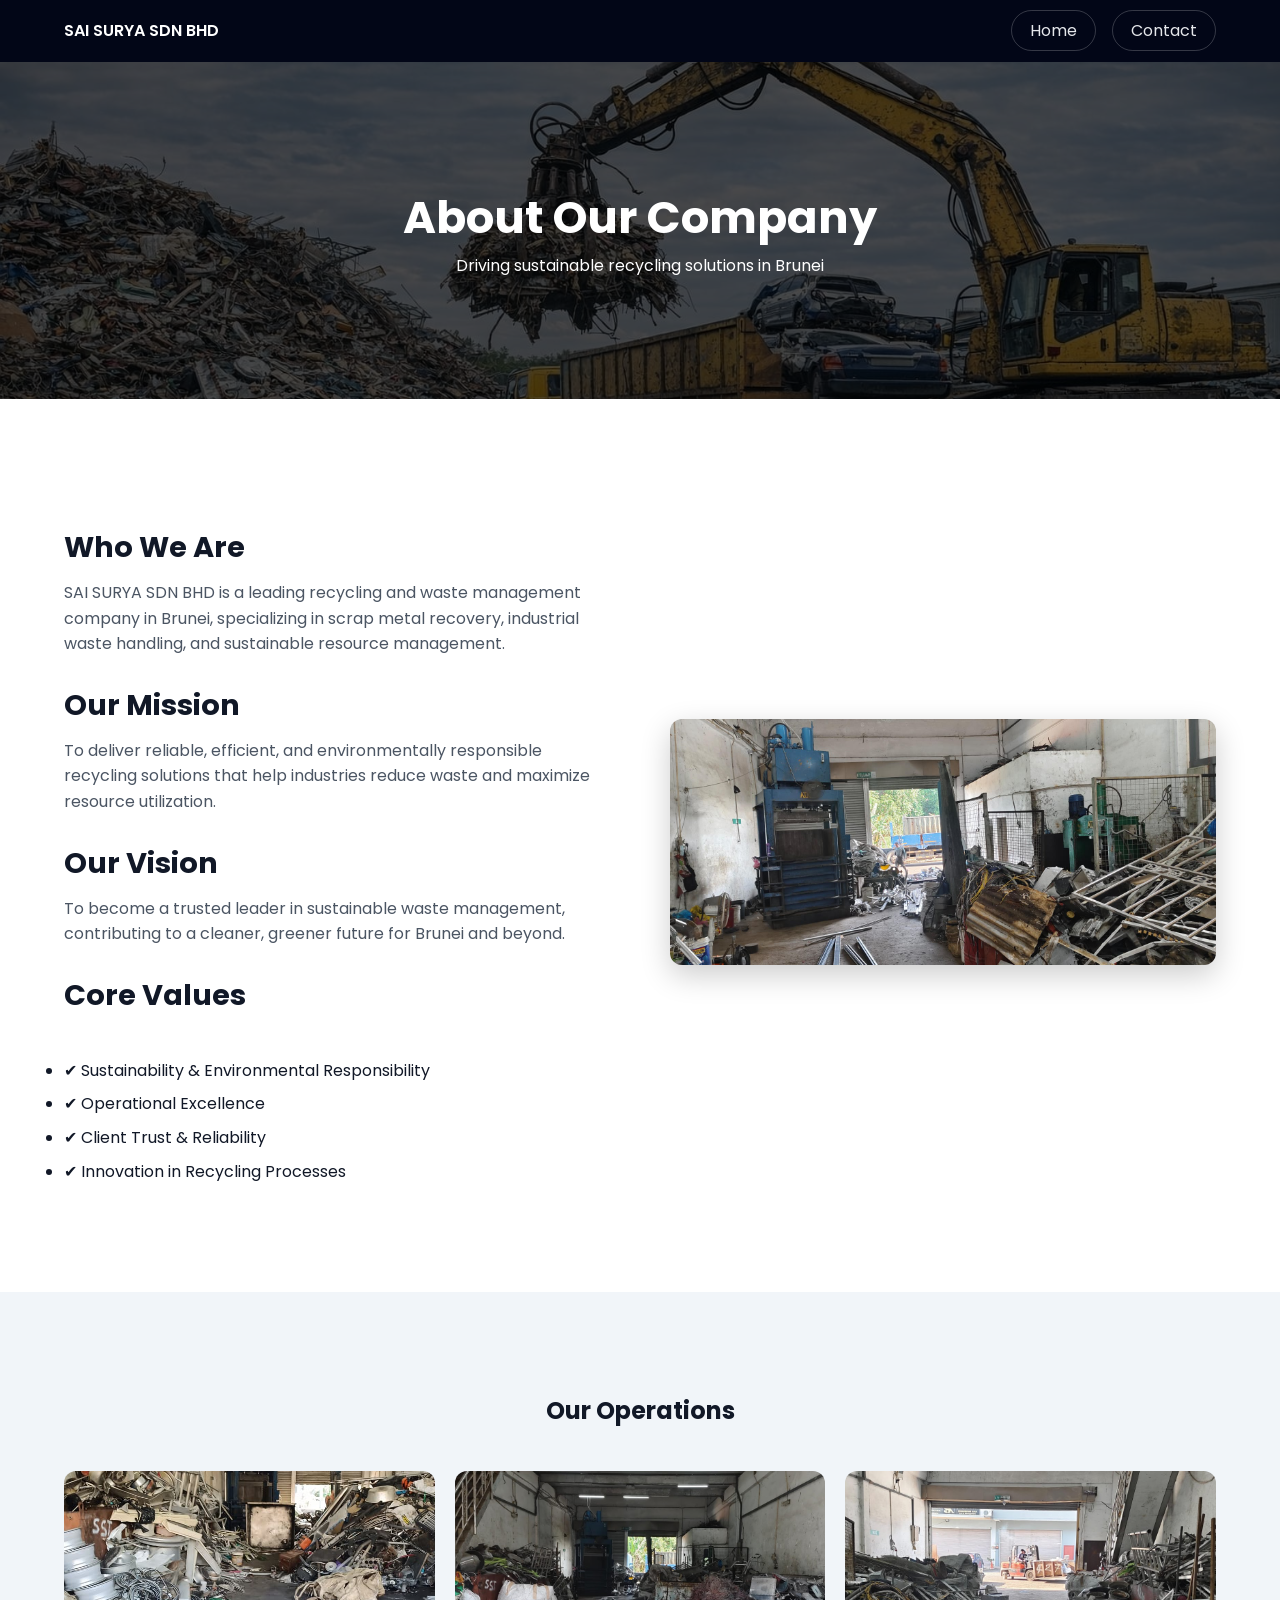
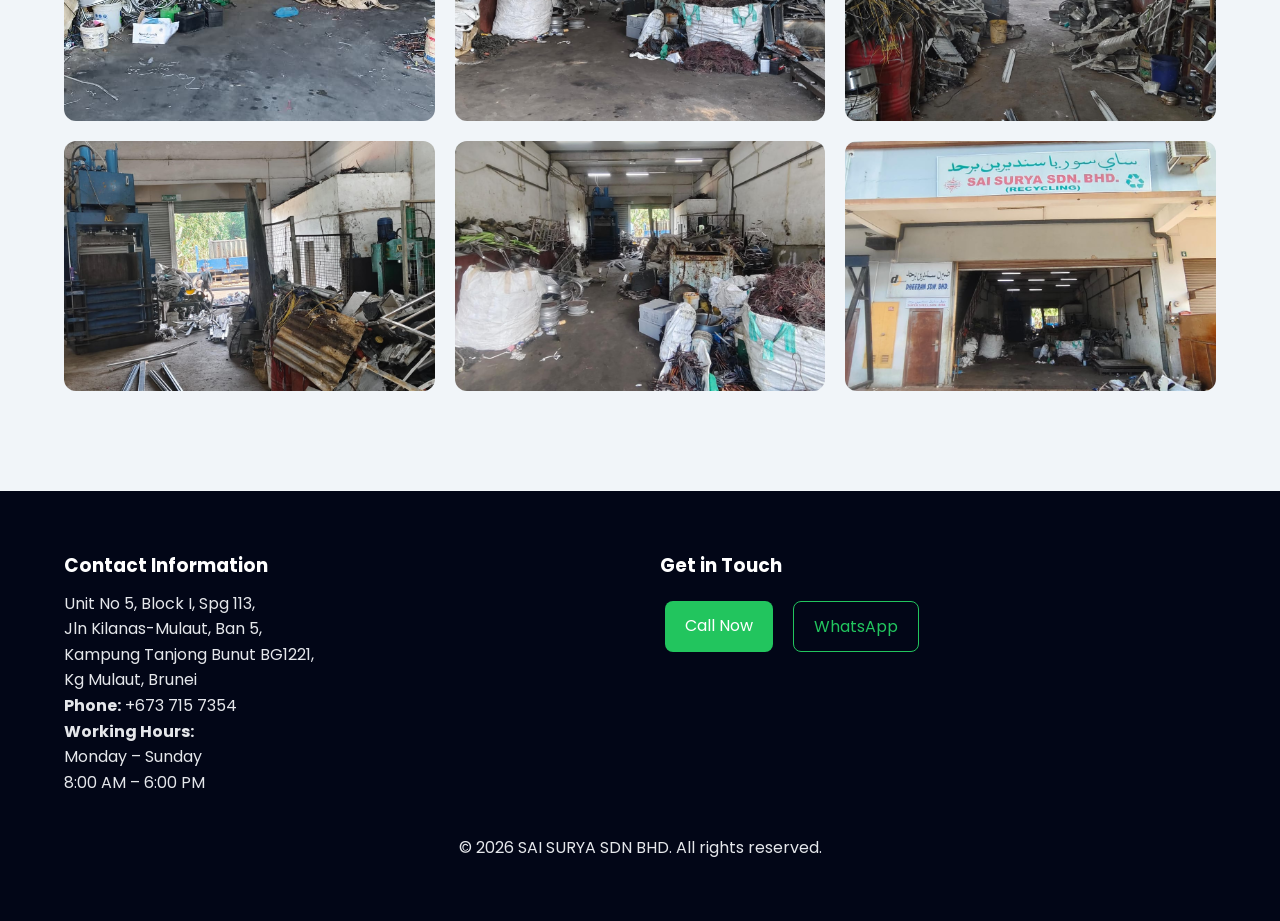
==== about.html @ ddcfcedf "Update about.html" ====
<!DOCTYPE html>
<html lang="en">
<head>
<meta charset="UTF-8">
<meta name="viewport" content="width=device-width, initial-scale=1.0">

<title>About | SAI SURYA SDN BHD</title>

<link href="https://fonts.googleapis.com/css2?family=Poppins:wght@300;400;600&display=swap" rel="stylesheet">

<style>

/* RESET */
*{margin:0;padding:0;box-sizing:border-box;}

body{
  font-family:'Poppins',sans-serif;
  color:#111827;
  line-height:1.6;
}

/* CONTAINER */
.container{
  width:90%;
  max-width:1200px;
  margin:auto;
}

/* HEADER */
.navbar{
  position:sticky;
  top:0;
  background:#020617;
  z-index:100;
}

.nav-container{
  display:flex;
  justify-content:space-between;
  align-items:center;
  padding:18px 0;
}

.logo{
  color:white;
  font-weight:600;
}

.nav-links a{
  margin-left:12px;
  padding:8px 18px;
  border-radius:999px;
  text-decoration:none;
  color:#e5e7eb;
  border:1px solid rgba(255,255,255,0.2);
}

.nav-links a:hover{
  background:#22c55e;
  color:white;
}

/* HERO */
.hero{
  position:relative;
  padding:120px 0;
  background:url("hero.jpg") center/cover no-repeat;
}

.hero::after{
  content:"";
  position:absolute;
  inset:0;
  background:rgba(0,0,0,0.7);
}

.hero-content{
  position:relative;
  z-index:2;
  text-align:center;
  color:white;
}

.hero-content h1{
  font-size:2.8rem;
}

/* ABOUT SECTION */
.about{
  padding:100px 0;
}

.about-grid{
  display:grid;
  grid-template-columns:1fr 1fr;
  gap:60px;
  align-items:center;
}

.about img{
  width:100%;
  border-radius:12px;
  box-shadow:0 10px 30px rgba(0,0,0,0.2);
}

.about h2{
  margin-top:25px;
  font-size:1.8rem;
}

.about p{
  margin-top:10px;
  color:#4b5563;
}

/* VALUES */
.values{
  margin-top:40px;
}

.values li{
  margin:8px 0;
}

/* GALLERY */
.gallery{
  padding:100px 0;
  background:#f1f5f9;
}

.gallery-grid{
  display:grid;
  grid-template-columns:repeat(3,1fr);
  gap:20px;
}

.gallery-grid img{
  width:100%;
  height:250px;
  object-fit:cover;
  border-radius:12px;
  transition:0.3s;
}

.gallery-grid img:hover{
  transform:scale(1.05);
}

/* CONTACT */
.contact{
  padding:80px 0;
  text-align:center;
}

.cta{
  margin-top:20px;
}

.btn{
  padding:12px 20px;
  border-radius:8px;
  text-decoration:none;
  margin:5px;
}

.primary{
  background:#22c55e;
  color:white;
}

.secondary{
  border:1px solid #22c55e;
  color:#22c55e;
}

/* FOOTER */
.footer{
  background:#020617;
  color:#e5e7eb;
  padding:60px 0;
}

.footer-grid{
  display:grid;
  grid-template-columns:1fr 1fr;
  gap:40px;
}

.footer h3{
  color:white;
  margin-bottom:10px;
}

.footer-buttons{
  margin-top:15px;
  display:flex;
  gap:10px;
}

.footer-bottom{
  margin-top:40px;
  text-align:center;
}

/* MOBILE */
@media(max-width:768px){
  .about-grid{
    grid-template-columns:1fr;
  }

  .gallery-grid{
    grid-template-columns:1fr;
  }
}

</style>
</head>

<body>

<!-- HEADER -->
<header class="navbar">
  <div class="container nav-container">
    <div class="logo">SAI SURYA SDN BHD</div>
    <nav class="nav-links" id="nav">
      <a href="index.html">Home</a>
	<a href="index.html#contact">Contact</a>
    </nav>
  </div>
</header>

<!-- HERO -->
<section class="hero">
  <div class="hero-content">
    <h1>About Our Company</h1>
    <p>Driving sustainable recycling solutions in Brunei</p>
  </div>
</section>

<!-- ABOUT -->
<section class="about">
  <div class="container about-grid">

    <div>
      <h2>Who We Are</h2>
      <p>
        SAI SURYA SDN BHD is a leading recycling and waste management company in Brunei,
        specializing in scrap metal recovery, industrial waste handling, and sustainable
        resource management.
      </p>

      <h2>Our Mission</h2>
      <p>
        To deliver reliable, efficient, and environmentally responsible recycling solutions
        that help industries reduce waste and maximize resource utilization.
      </p>

      <h2>Our Vision</h2>
      <p>
        To become a trusted leader in sustainable waste management, contributing to a cleaner,
        greener future for Brunei and beyond.
      </p>

      <h2>Core Values</h2>
      <ul class="values">
        <li>✔ Sustainability & Environmental Responsibility</li>
        <li>✔ Operational Excellence</li>
        <li>✔ Client Trust & Reliability</li>
        <li>✔ Innovation in Recycling Processes</li>
      </ul>
    </div>

    <div>
      <img src="gallery4.jpg">
    </div>

  </div>
</section>

<!-- GALLERY -->
<section class="gallery">
  <div class="container">

    <h2 style="text-align:center;margin-bottom:40px;">Our Operations</h2>

    <div class="gallery-grid">
      <img src="gallery1.jpg">
      <img src="gallery2.jpg">
      <img src="gallery3.jpg">
      <img src="gallery4.jpg">
      <img src="gallery5.jpg">
      <img src="gallery6.jpg">
    </div>

  </div>
</section>

<!-- CONTACT -->


<footer class="footer" id="contact">
  <div class="container footer-grid">

    <div>
      <h3>Contact Information</h3>

      <p>
        Unit No 5, Block I, Spg 113,<br>
        Jln Kilanas-Mulaut, Ban 5,<br>
        Kampung Tanjong Bunut BG1221,<br>
        Kg Mulaut, Brunei
      </p>

      <p><strong>Phone:</strong> +673 715 7354</p>

      <p>
        <strong>Working Hours:</strong><br>
        Monday – Sunday<br>
        8:00 AM – 6:00 PM
      </p>
    </div>

    <div>
      <h3>Get in Touch</h3>

      <div class="footer-buttons">
        <a href="tel:+6737157354" class="btn primary">Call Now</a>
        <a href="https://wa.me/6737157354" class="btn secondary">WhatsApp</a>
      </div>
    </div>

  </div>

  <div class="footer-bottom">
    <p>© 2026 SAI SURYA SDN BHD. All rights reserved.</p>
  </div>
</footer>
<script src="script.js"></script>
</body>
</html>
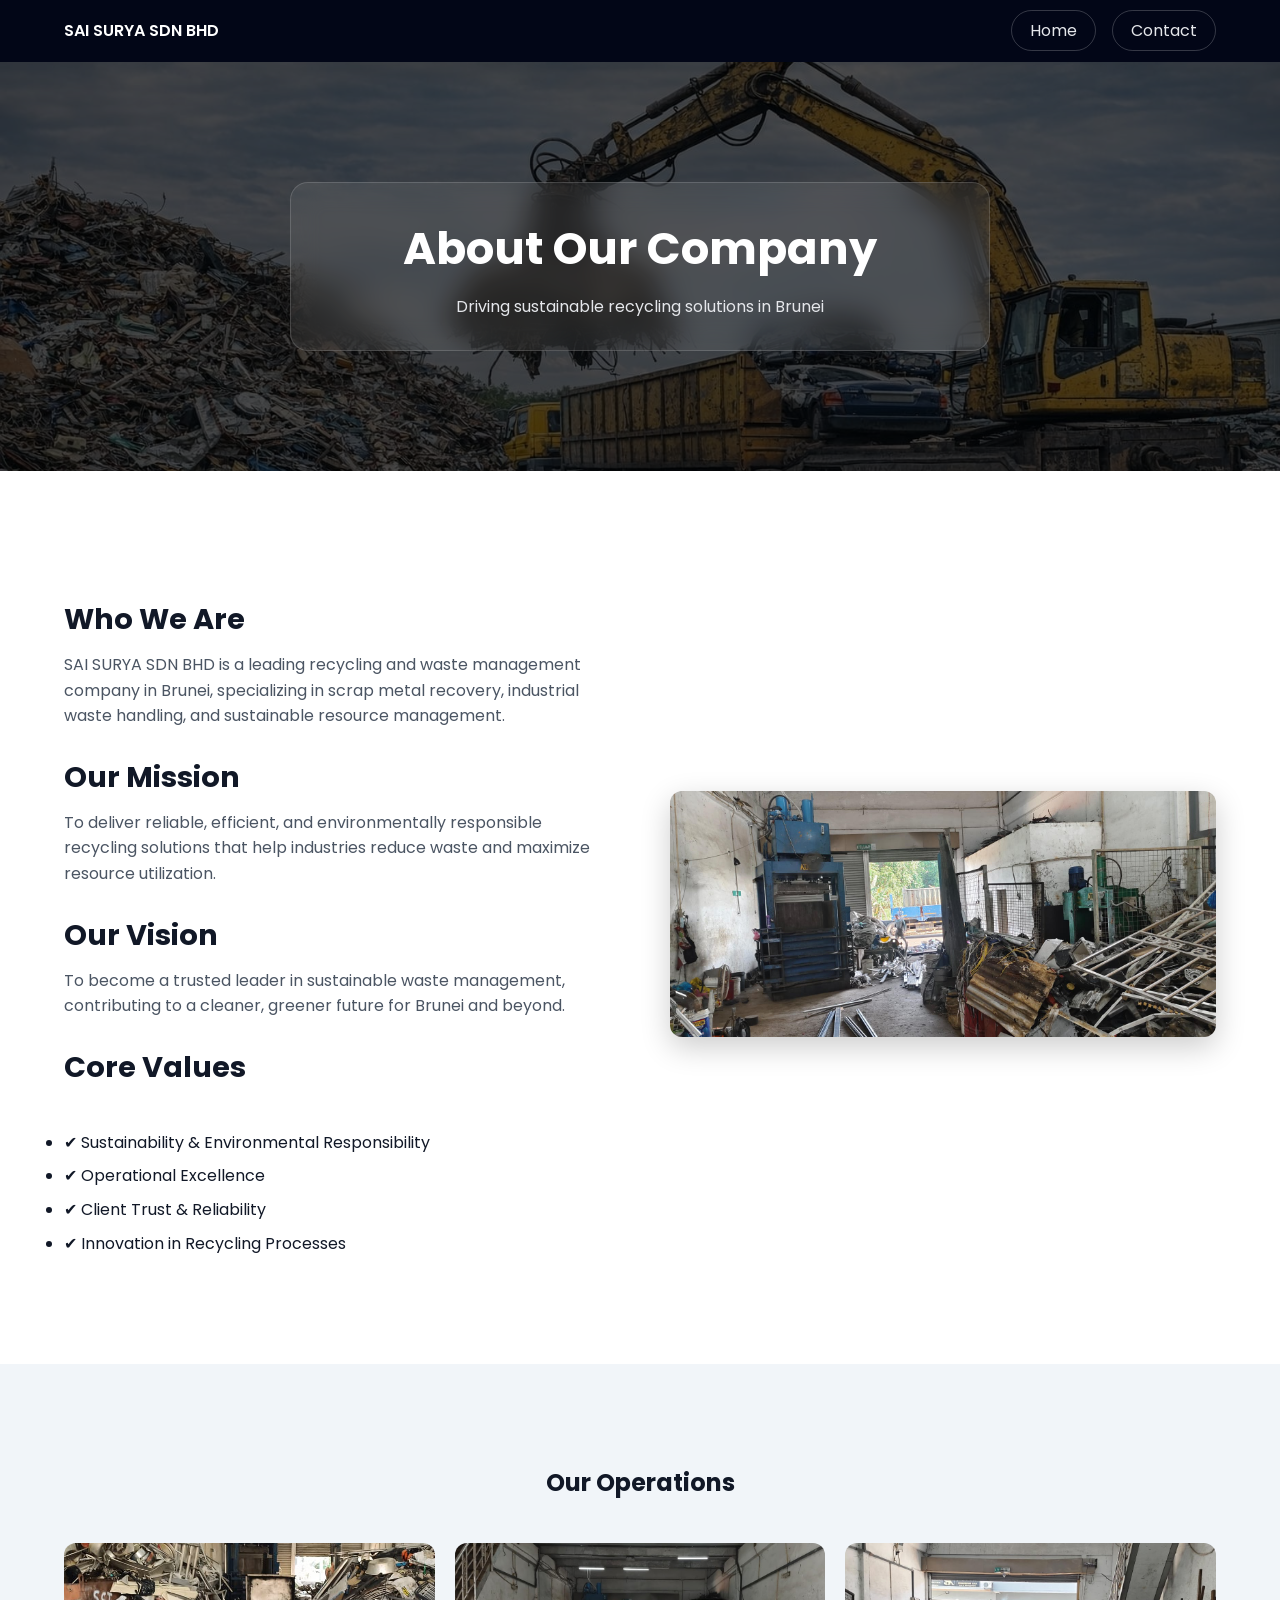
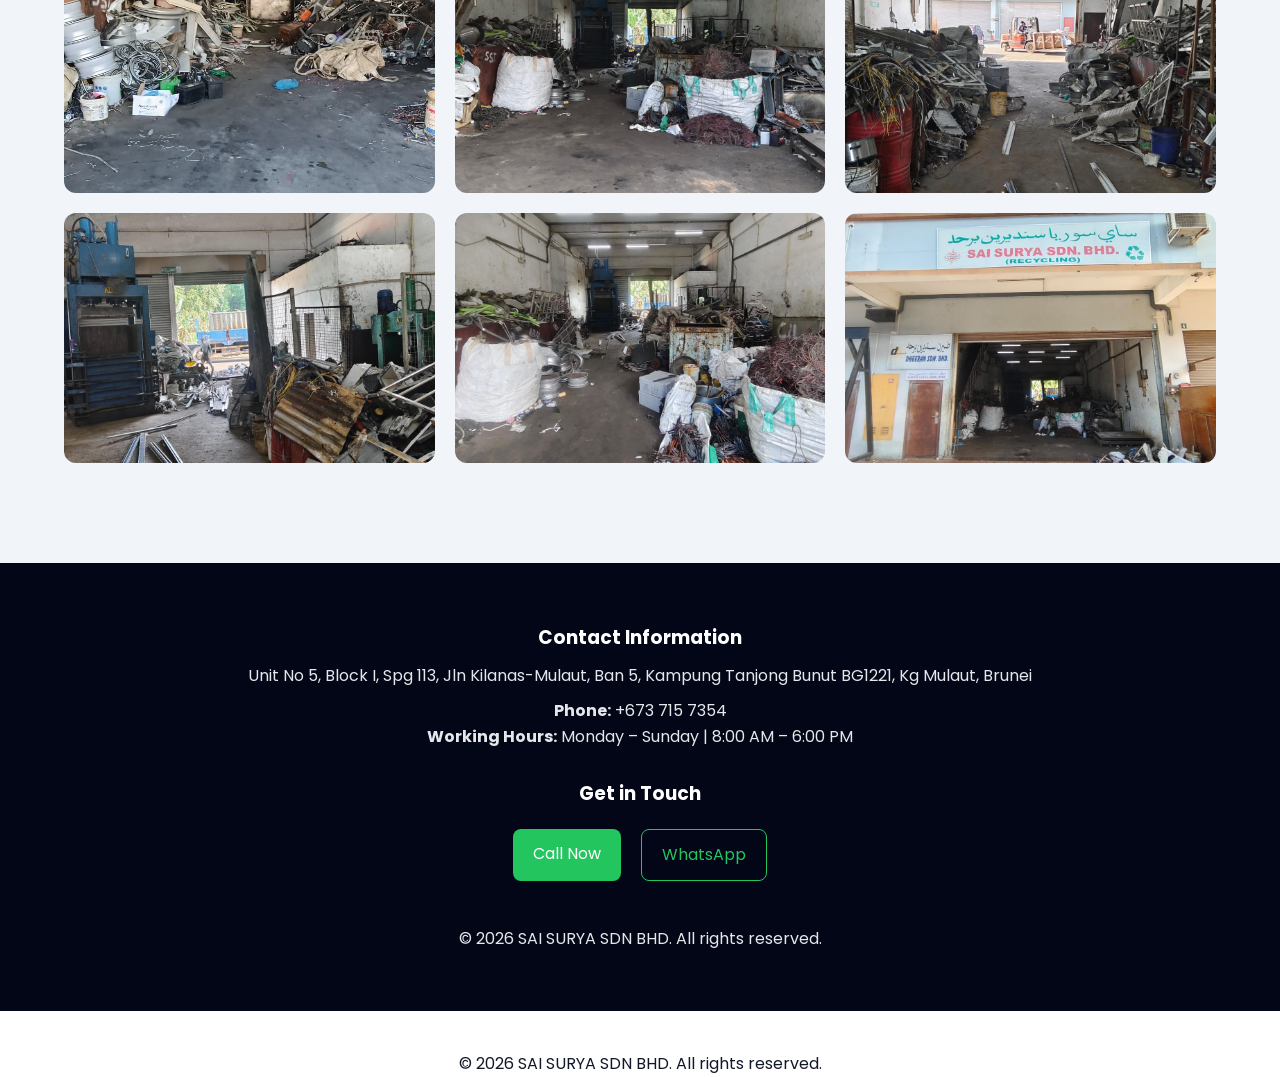
==== commit c3ec33c9: "Update about.html" ====
--- a/about.html
+++ b/about.html
@@ -77,12 +77,31 @@
 .hero-content{
   position:relative;
   z-index:2;
+  color:white;
+}
+
+/* 🔥 FIXED HERO STRUCTURE */
+.hero-text{
+  max-width:700px;
+  margin:auto;
   text-align:center;
-  color:white;
-}
-
-.hero-content h1{
-  font-size:2.8rem;
+}
+
+.hero-box{
+  background:rgba(255,255,255,0.08);
+  backdrop-filter:blur(14px);
+  border-radius:18px;
+  padding:30px;
+  border:1px solid rgba(255,255,255,0.15);
+}
+
+.hero-text h1{
+  font-size:clamp(2rem, 5vw, 2.8rem);
+}
+
+.hero-text p{
+  margin-top:10px;
+  color:#e5e7eb;
 }
 
 /* ABOUT SECTION */
@@ -204,6 +223,7 @@
 
 /* MOBILE */
 @media(max-width:768px){
+
   .about-grid{
     grid-template-columns:1fr;
   }
@@ -211,6 +231,11 @@
   .gallery-grid{
     grid-template-columns:1fr;
   }
+
+  .footer-grid{
+    grid-template-columns:1fr;
+  }
+
 }
 
 </style>
@@ -222,18 +247,24 @@
 <header class="navbar">
   <div class="container nav-container">
     <div class="logo">SAI SURYA SDN BHD</div>
-    <nav class="nav-links" id="nav">
+    <nav class="nav-links">
       <a href="index.html">Home</a>
-	<a href="index.html#contact">Contact</a>
+      <a href="index.html#contact">Contact</a>
     </nav>
   </div>
 </header>
 
 <!-- HERO -->
 <section class="hero">
-  <div class="hero-content">
-    <h1>About Our Company</h1>
-    <p>Driving sustainable recycling solutions in Brunei</p>
+  <div class="container hero-content">
+
+    <div class="hero-text">
+      <div class="hero-box">
+        <h1>About Our Company</h1>
+        <p>Driving sustainable recycling solutions in Brunei</p>
+      </div>
+    </div>
+
   </div>
 </section>
 
@@ -295,38 +326,29 @@
   </div>
 </section>
 
-<!-- CONTACT -->
-
-
+<!-- FOOTER -->
 <footer class="footer" id="contact">
-  <div class="container footer-grid">
-
-    <div>
-      <h3>Contact Information</h3>
-
-      <p>
-        Unit No 5, Block I, Spg 113,<br>
-        Jln Kilanas-Mulaut, Ban 5,<br>
-        Kampung Tanjong Bunut BG1221,<br>
-        Kg Mulaut, Brunei
-      </p>
-
-      <p><strong>Phone:</strong> +673 715 7354</p>
-
-      <p>
-        <strong>Working Hours:</strong><br>
-        Monday – Sunday<br>
-        8:00 AM – 6:00 PM
-      </p>
-    </div>
-
-    <div>
-      <h3>Get in Touch</h3>
-
-      <div class="footer-buttons">
-        <a href="tel:+6737157354" class="btn primary">Call Now</a>
-        <a href="https://wa.me/6737157354" class="btn secondary">WhatsApp</a>
-      </div>
+  <div class="container" style="text-align:center;">
+
+    <h3>Contact Information</h3>
+
+    <p>
+      Unit No 5, Block I, Spg 113, Jln Kilanas-Mulaut, Ban 5, Kampung Tanjong Bunut BG1221, Kg Mulaut, Brunei
+    </p>
+
+    <p style="margin-top:10px;">
+      <strong>Phone:</strong> +673 715 7354
+    </p>
+
+    <p>
+      <strong>Working Hours:</strong> Monday – Sunday | 8:00 AM – 6:00 PM
+    </p>
+
+    <h3 style="margin-top:30px;">Get in Touch</h3>
+
+    <div class="footer-buttons" style="justify-content:center;">
+      <a href="tel:+6737157354" class="btn primary">Call Now</a>
+      <a href="https://wa.me/6737157354" class="btn secondary">WhatsApp</a>
     </div>
 
   </div>
@@ -335,6 +357,13 @@
     <p>© 2026 SAI SURYA SDN BHD. All rights reserved.</p>
   </div>
 </footer>
+
+  <div class="footer-bottom">
+    <p>© 2026 SAI SURYA SDN BHD. All rights reserved.</p>
+  </div>
+</footer>
+
 <script src="script.js"></script>
+
 </body>
 </html>
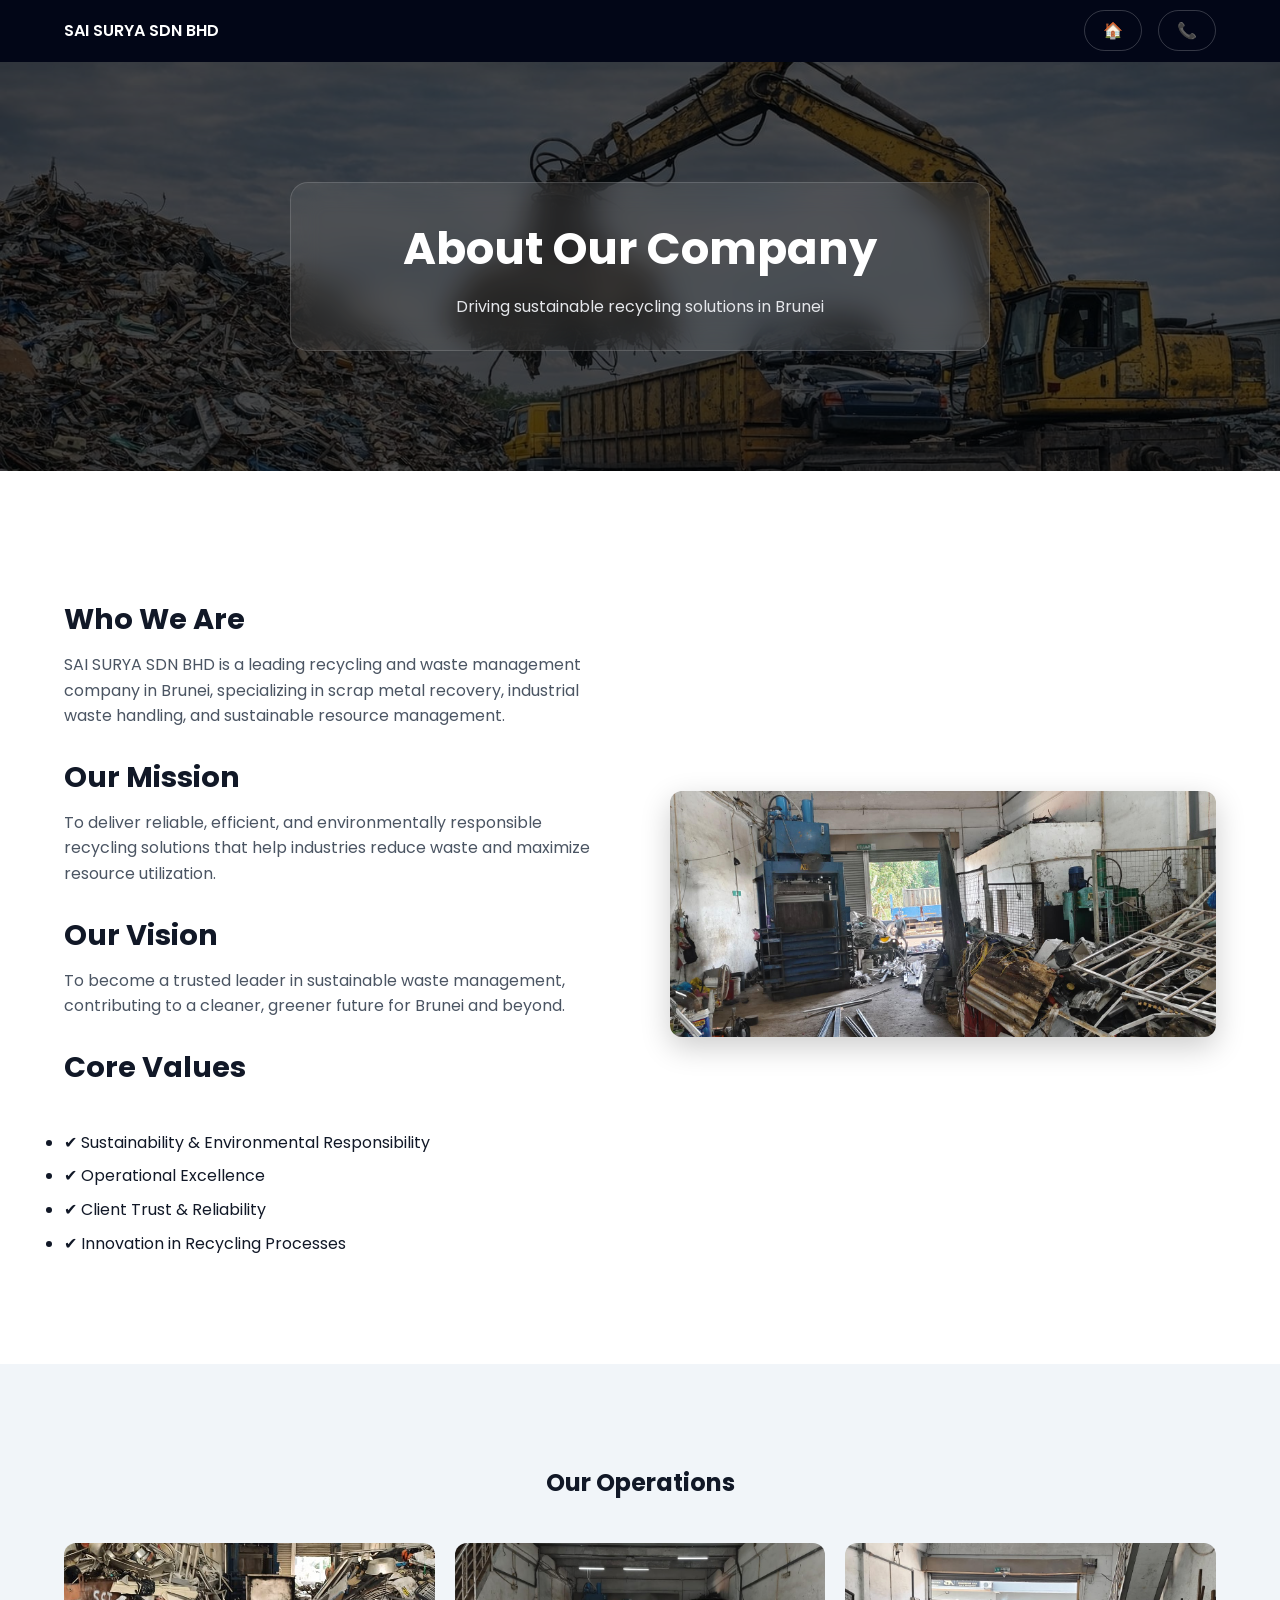
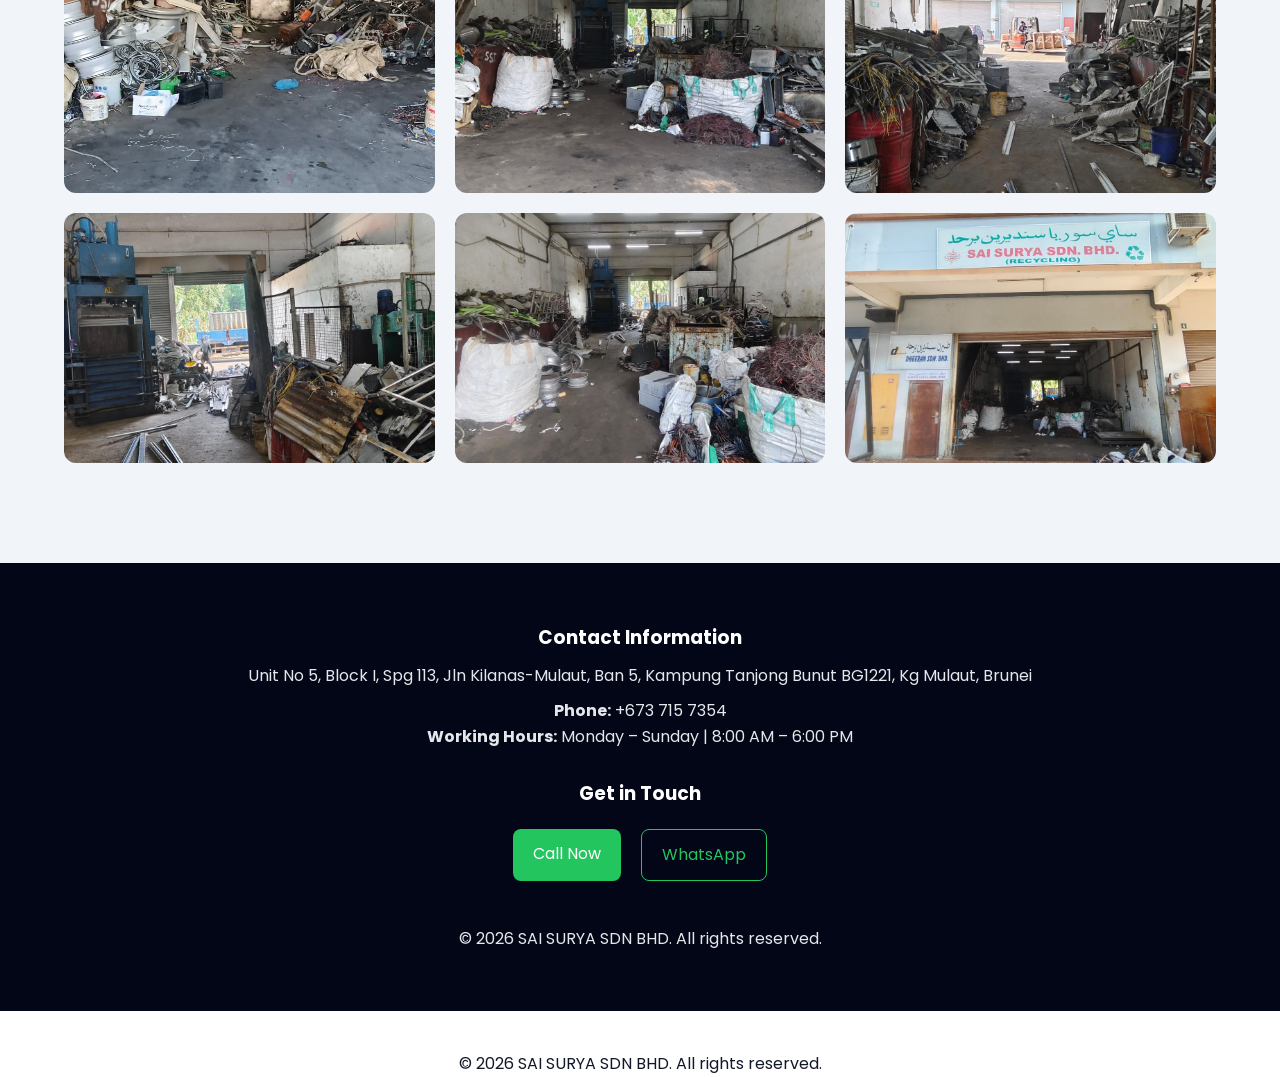
==== commit e45c3efd: "Update about.html" ====
--- a/about.html
+++ b/about.html
@@ -248,8 +248,8 @@
   <div class="container nav-container">
     <div class="logo">SAI SURYA SDN BHD</div>
     <nav class="nav-links">
-      <a href="index.html">Home</a>
-      <a href="index.html#contact">Contact</a>
+      <a href="index.html">🏠</a>
+      <a href="index.html#contact">📞</a>
     </nav>
   </div>
 </header>
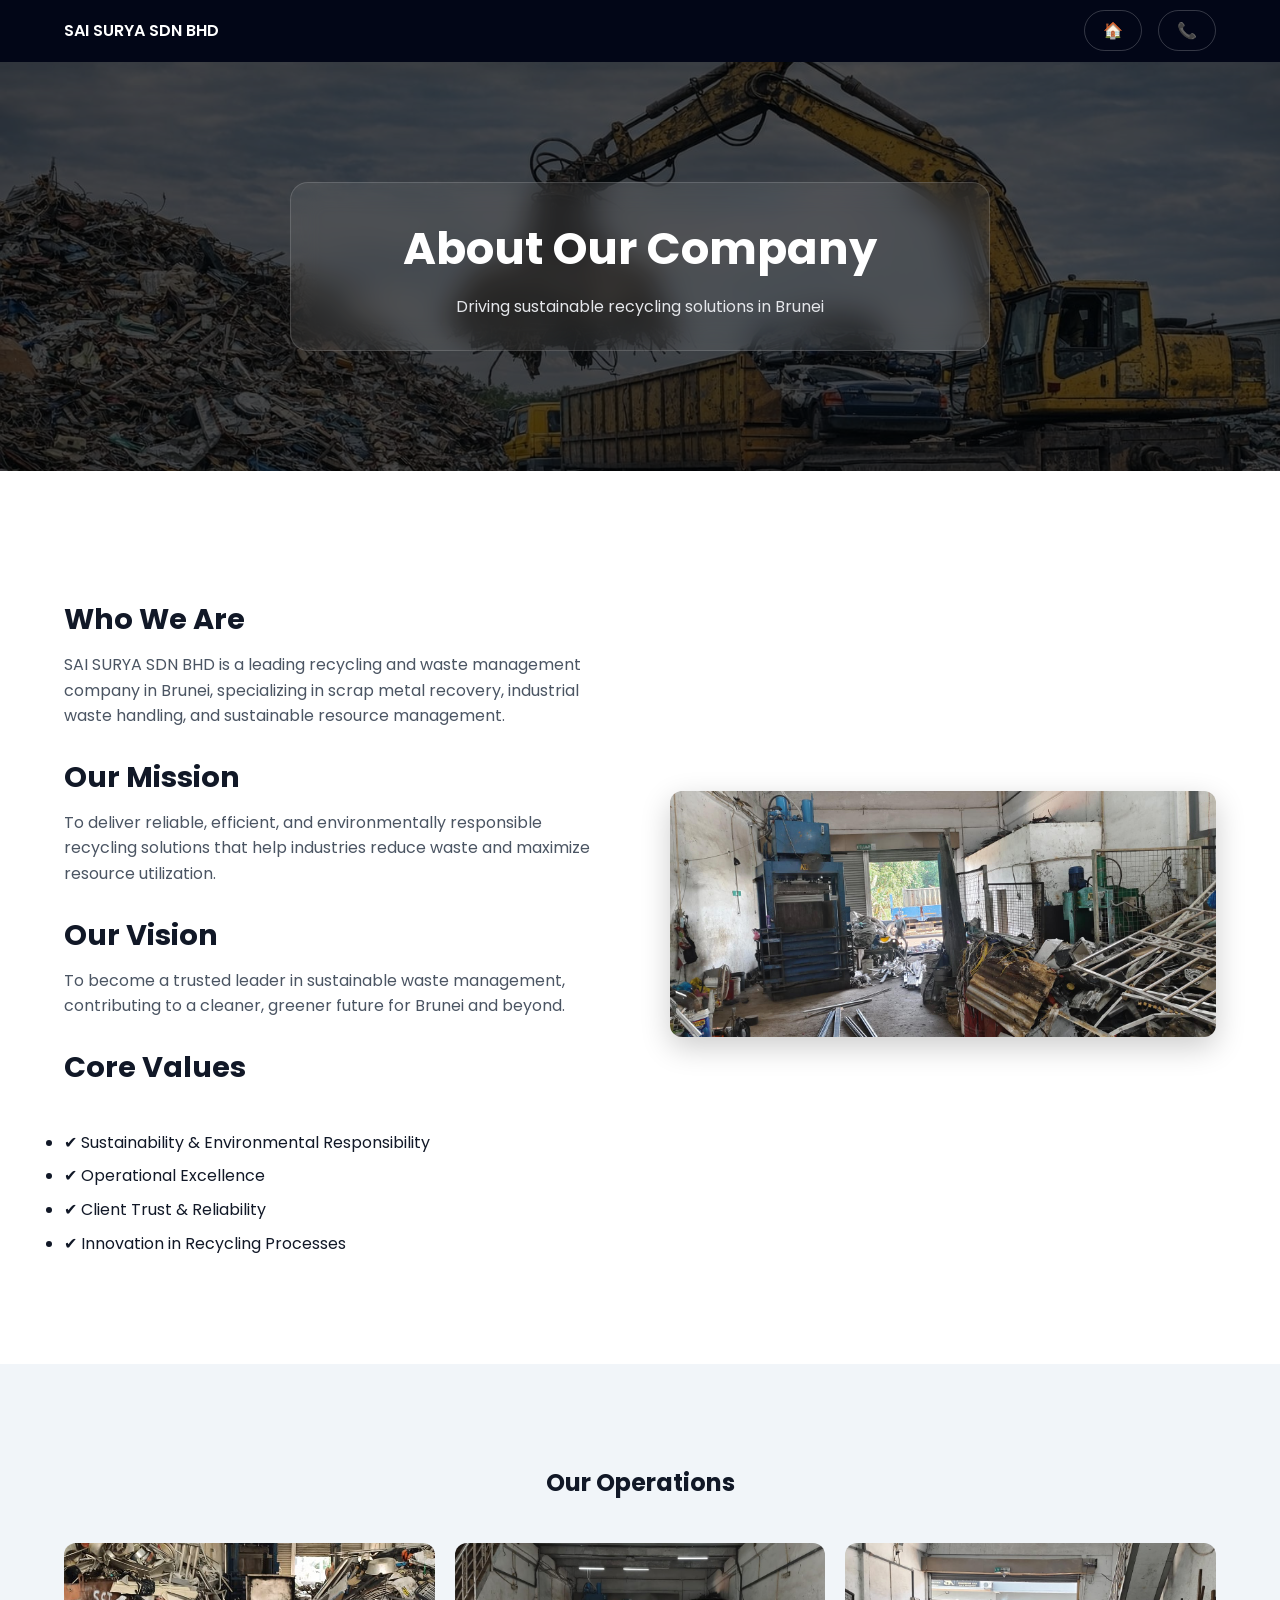
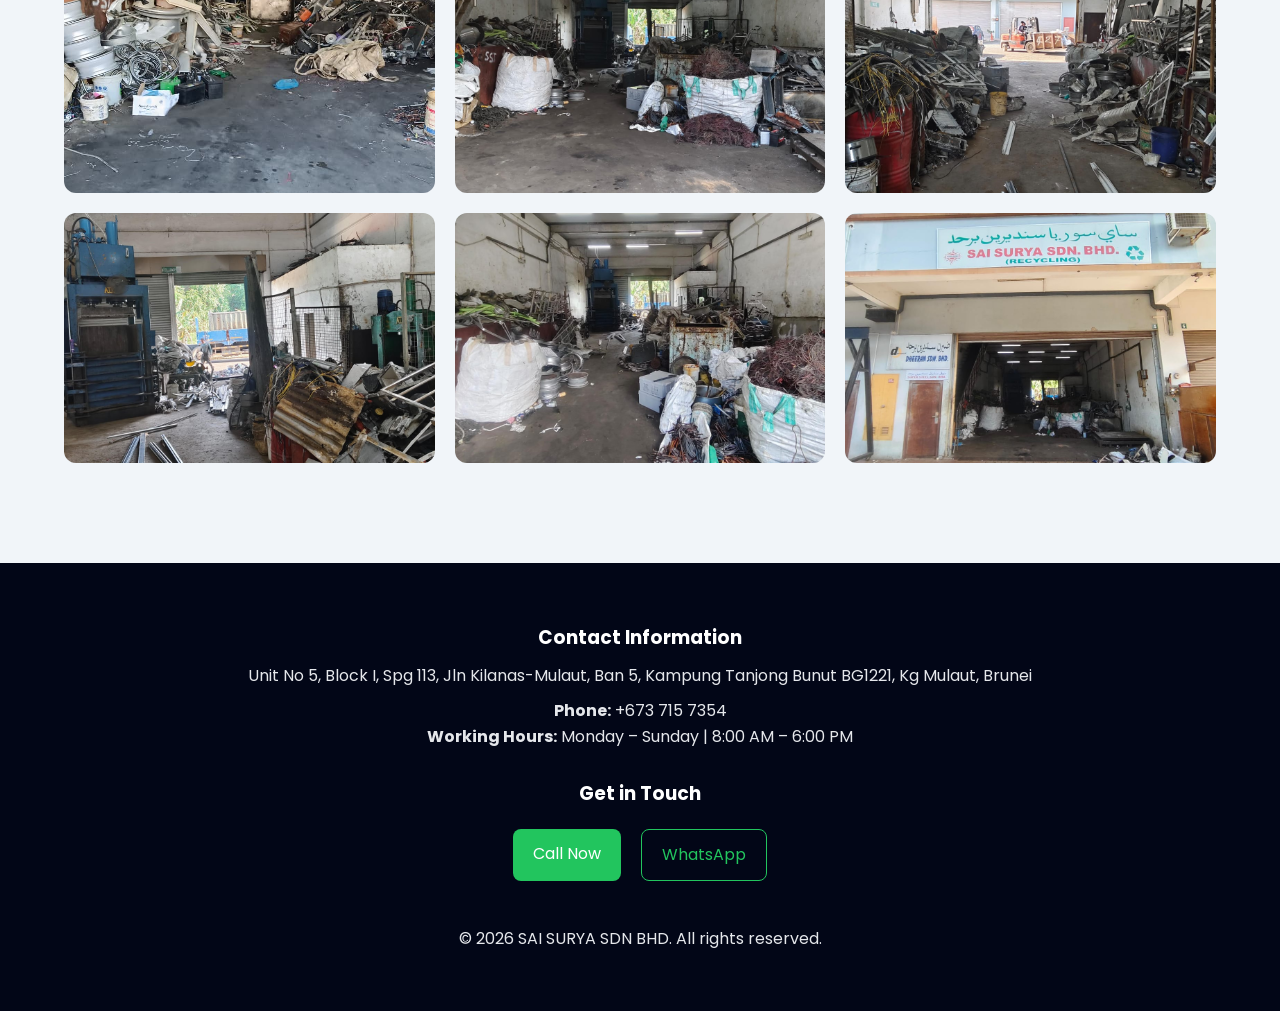
==== commit 45d3b479: "Update about.html" ====
--- a/about.html
+++ b/about.html
@@ -358,10 +358,6 @@
   </div>
 </footer>
 
-  <div class="footer-bottom">
-    <p>© 2026 SAI SURYA SDN BHD. All rights reserved.</p>
-  </div>
-</footer>
 
 <script src="script.js"></script>
 
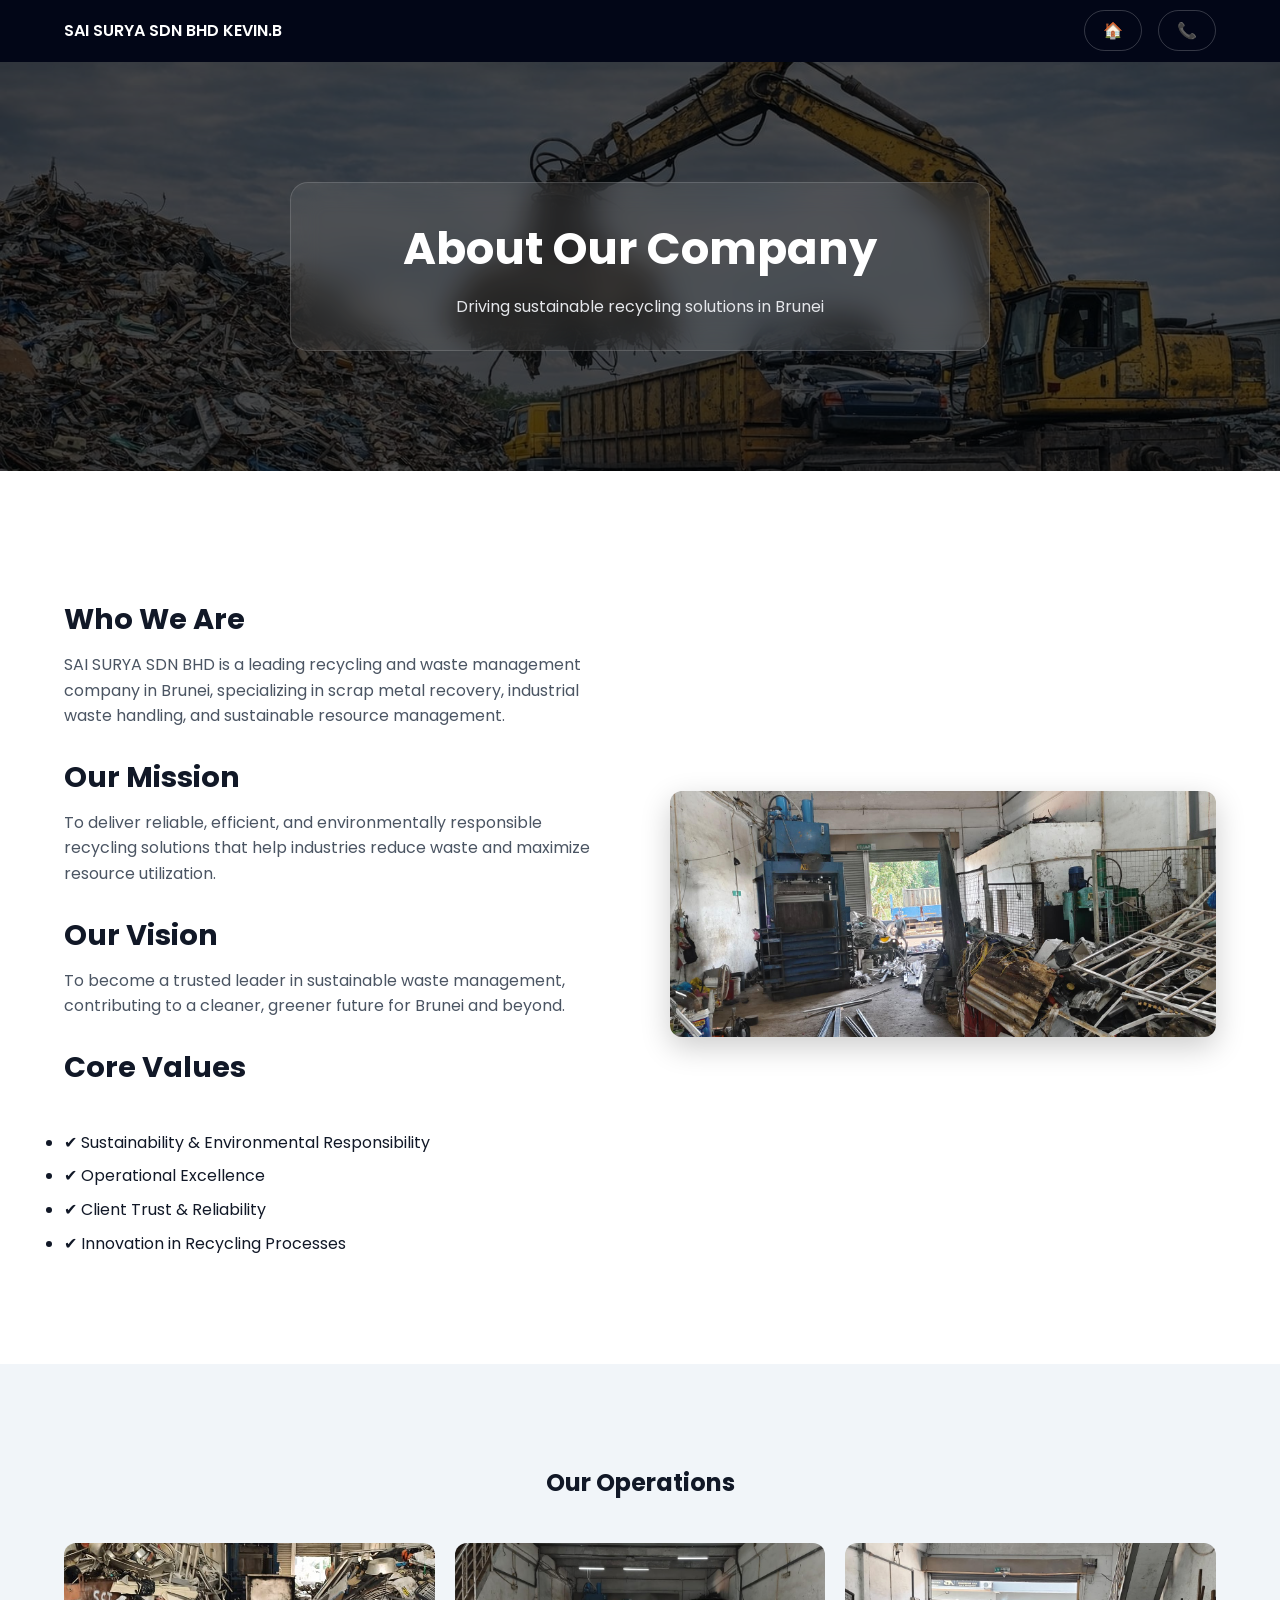
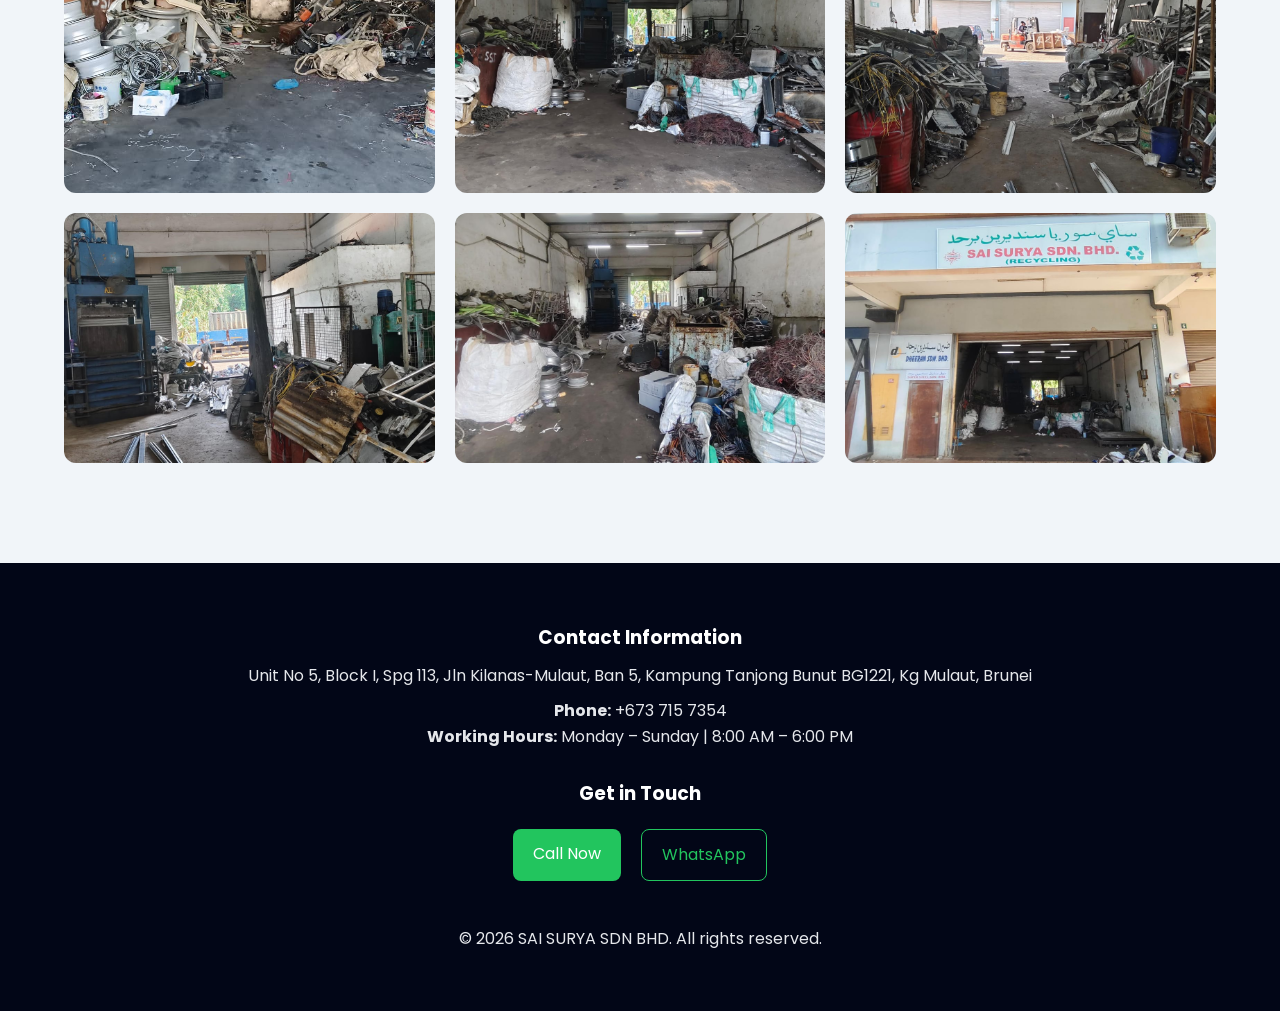
==== commit 3610321a: "Update about.html" ====
--- a/about.html
+++ b/about.html
@@ -4,7 +4,7 @@
 <meta charset="UTF-8">
 <meta name="viewport" content="width=device-width, initial-scale=1.0">
 
-<title>About | SAI SURYA SDN BHD</title>
+<title>About | SAI SURYA SDN BHD KEVIN.B</title>
 
 <link href="https://fonts.googleapis.com/css2?family=Poppins:wght@300;400;600&display=swap" rel="stylesheet">
 
@@ -246,7 +246,7 @@
 <!-- HEADER -->
 <header class="navbar">
   <div class="container nav-container">
-    <div class="logo">SAI SURYA SDN BHD</div>
+    <div class="logo">SAI SURYA SDN BHD KEVIN.B</div>
     <nav class="nav-links">
       <a href="index.html">🏠</a>
       <a href="index.html#contact">📞</a>
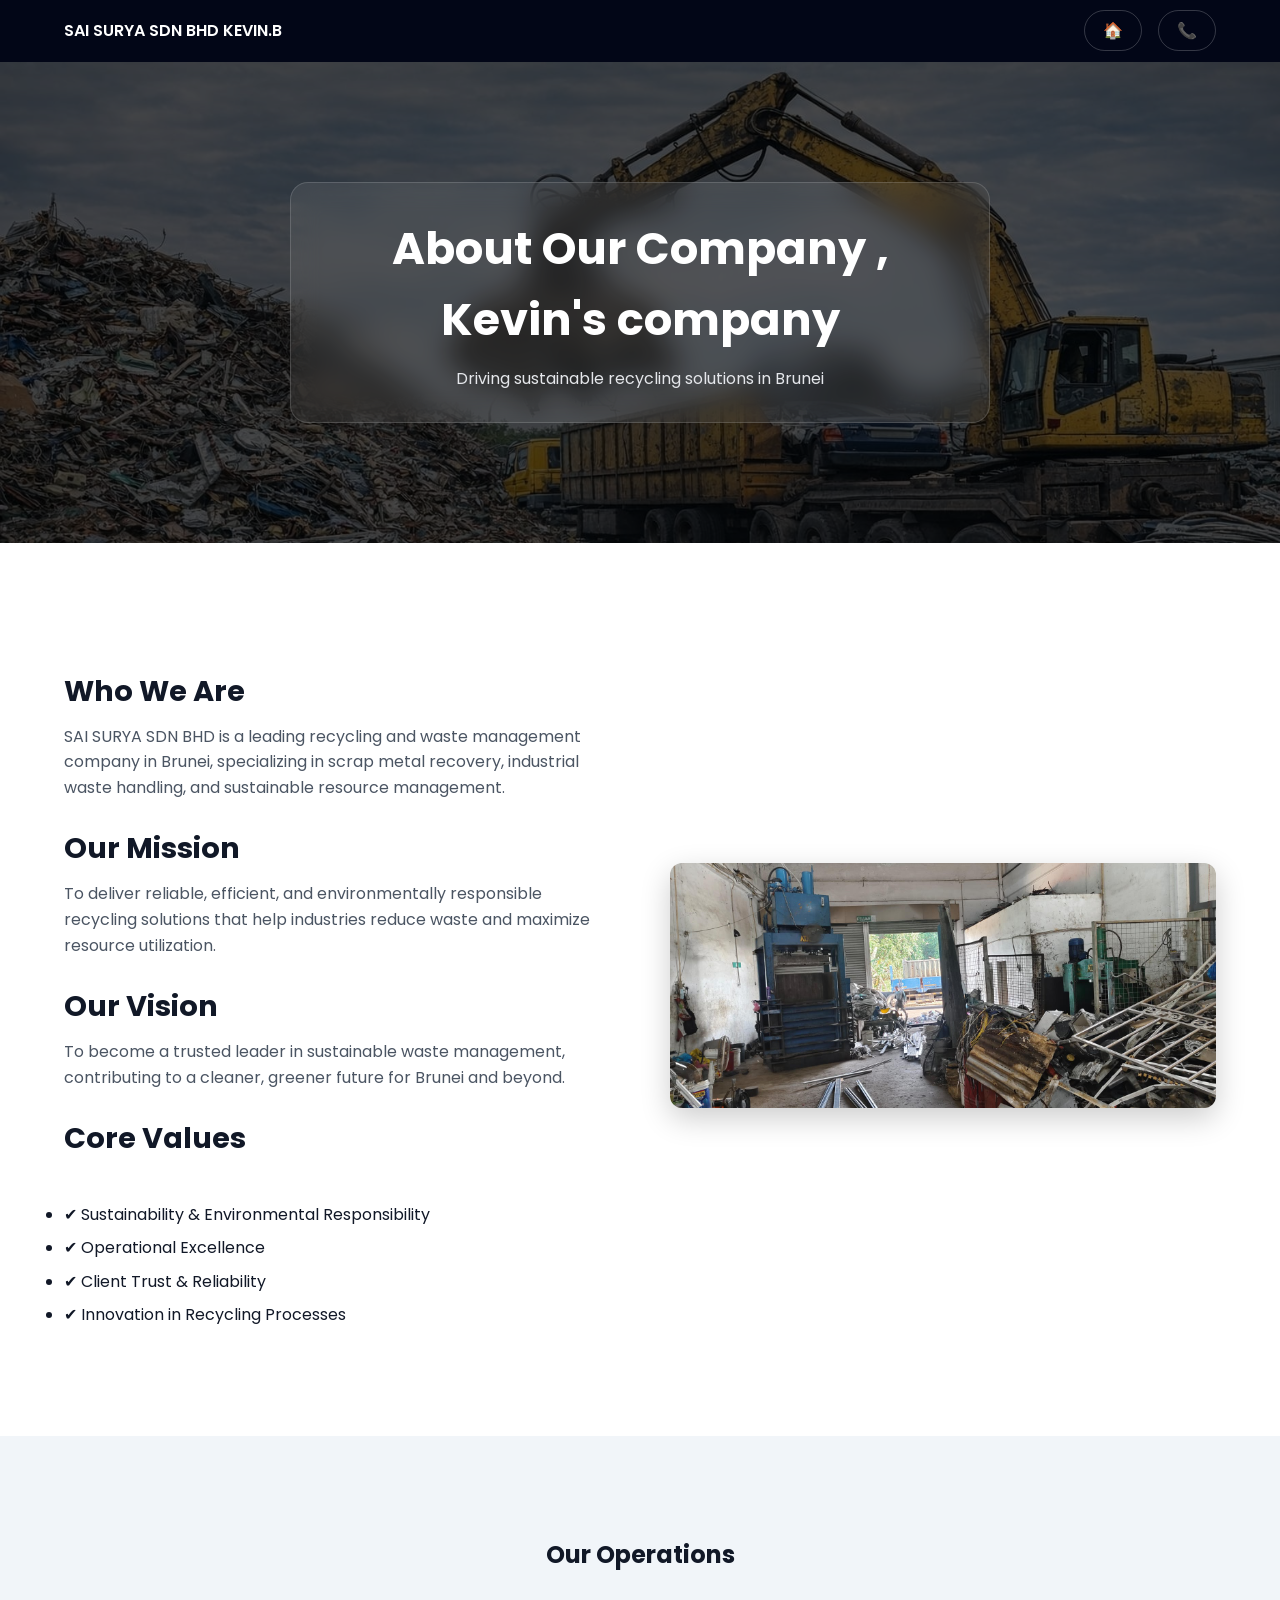
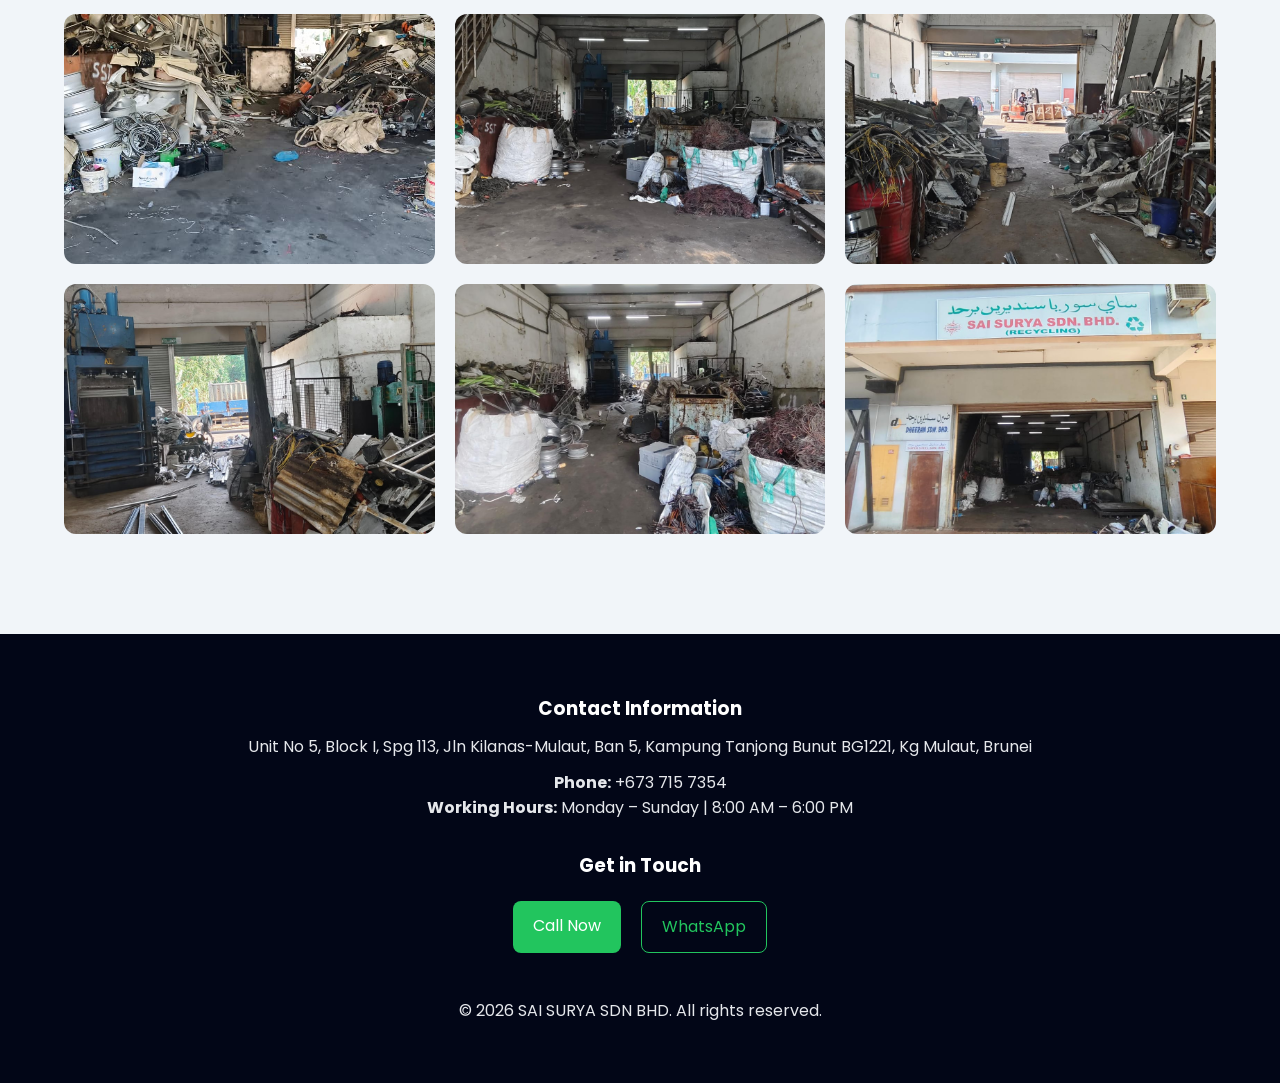
==== commit ebfde692: "Update about.html" ====
--- a/about.html
+++ b/about.html
@@ -260,7 +260,7 @@
 
     <div class="hero-text">
       <div class="hero-box">
-        <h1>About Our Company</h1>
+        <h1>About Our Company , Kevin's company</h1>
         <p>Driving sustainable recycling solutions in Brunei</p>
       </div>
     </div>
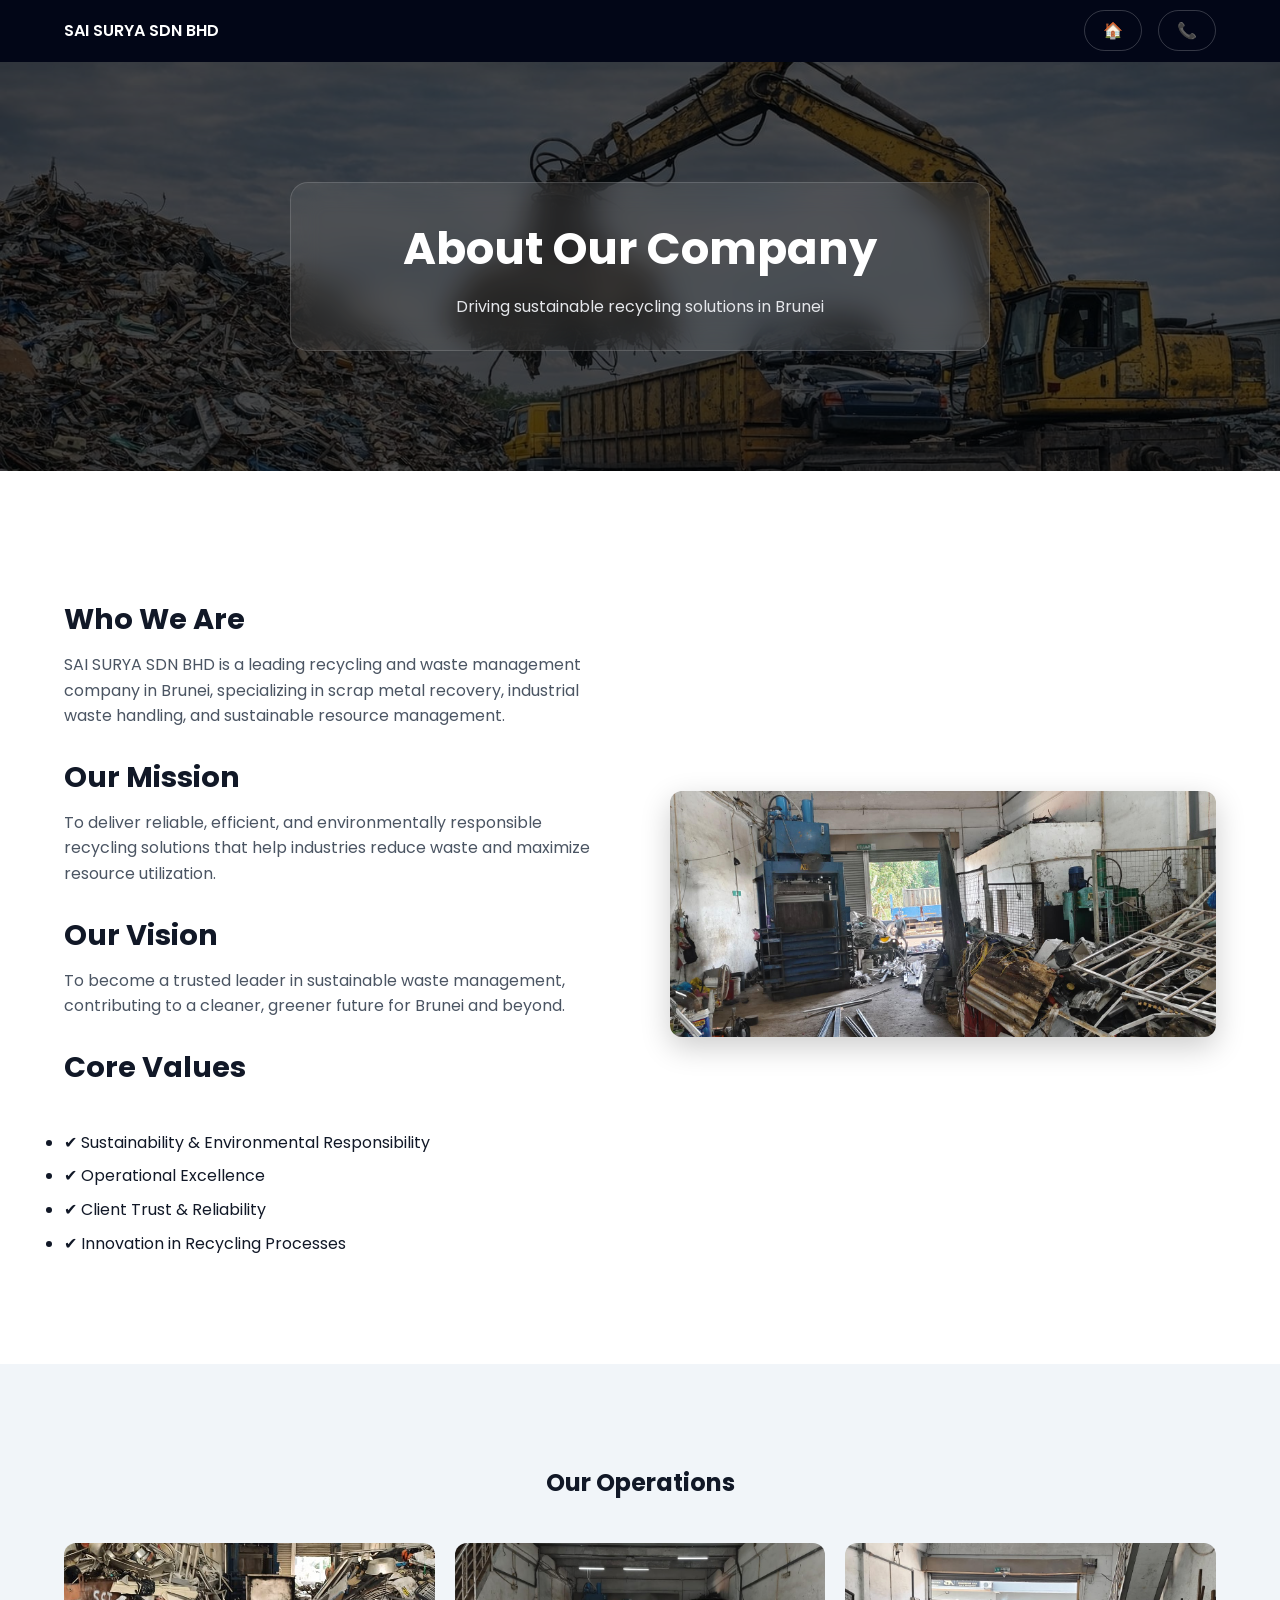
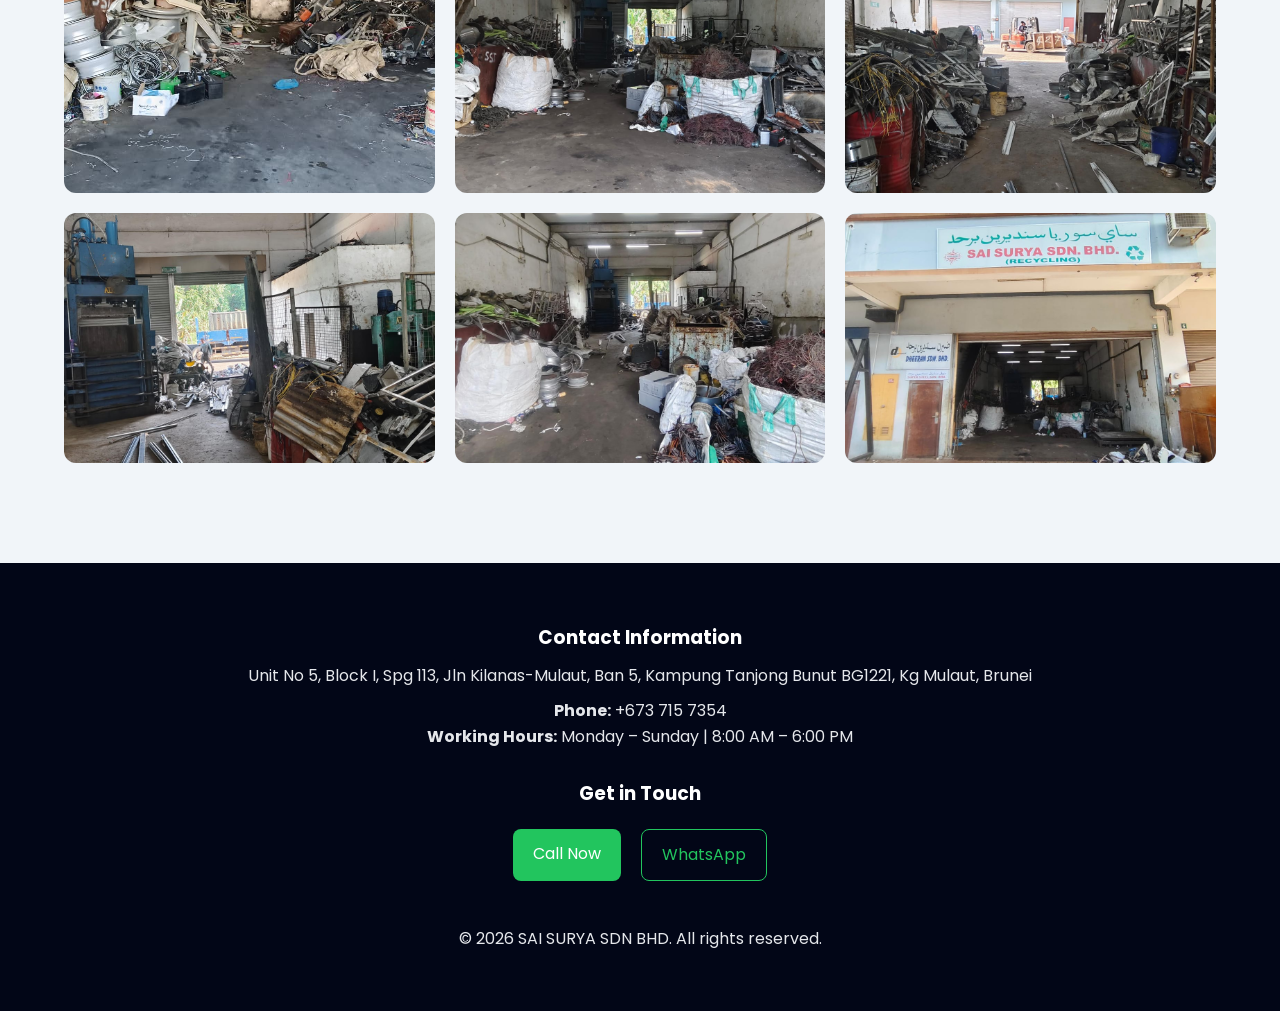
==== commit 6aaf2000: "Update about.html" ====
--- a/about.html
+++ b/about.html
@@ -4,7 +4,7 @@
 <meta charset="UTF-8">
 <meta name="viewport" content="width=device-width, initial-scale=1.0">
 
-<title>About | SAI SURYA SDN BHD KEVIN.B</title>
+<title>About | SAI SURYA SDN BHD</title>
 
 <link href="https://fonts.googleapis.com/css2?family=Poppins:wght@300;400;600&display=swap" rel="stylesheet">
 
@@ -246,7 +246,7 @@
 <!-- HEADER -->
 <header class="navbar">
   <div class="container nav-container">
-    <div class="logo">SAI SURYA SDN BHD KEVIN.B</div>
+    <div class="logo">SAI SURYA SDN BHD</div>
     <nav class="nav-links">
       <a href="index.html">🏠</a>
       <a href="index.html#contact">📞</a>
@@ -260,7 +260,7 @@
 
     <div class="hero-text">
       <div class="hero-box">
-        <h1>About Our Company , Kevin's company</h1>
+        <h1>About Our Company</h1>
         <p>Driving sustainable recycling solutions in Brunei</p>
       </div>
     </div>
